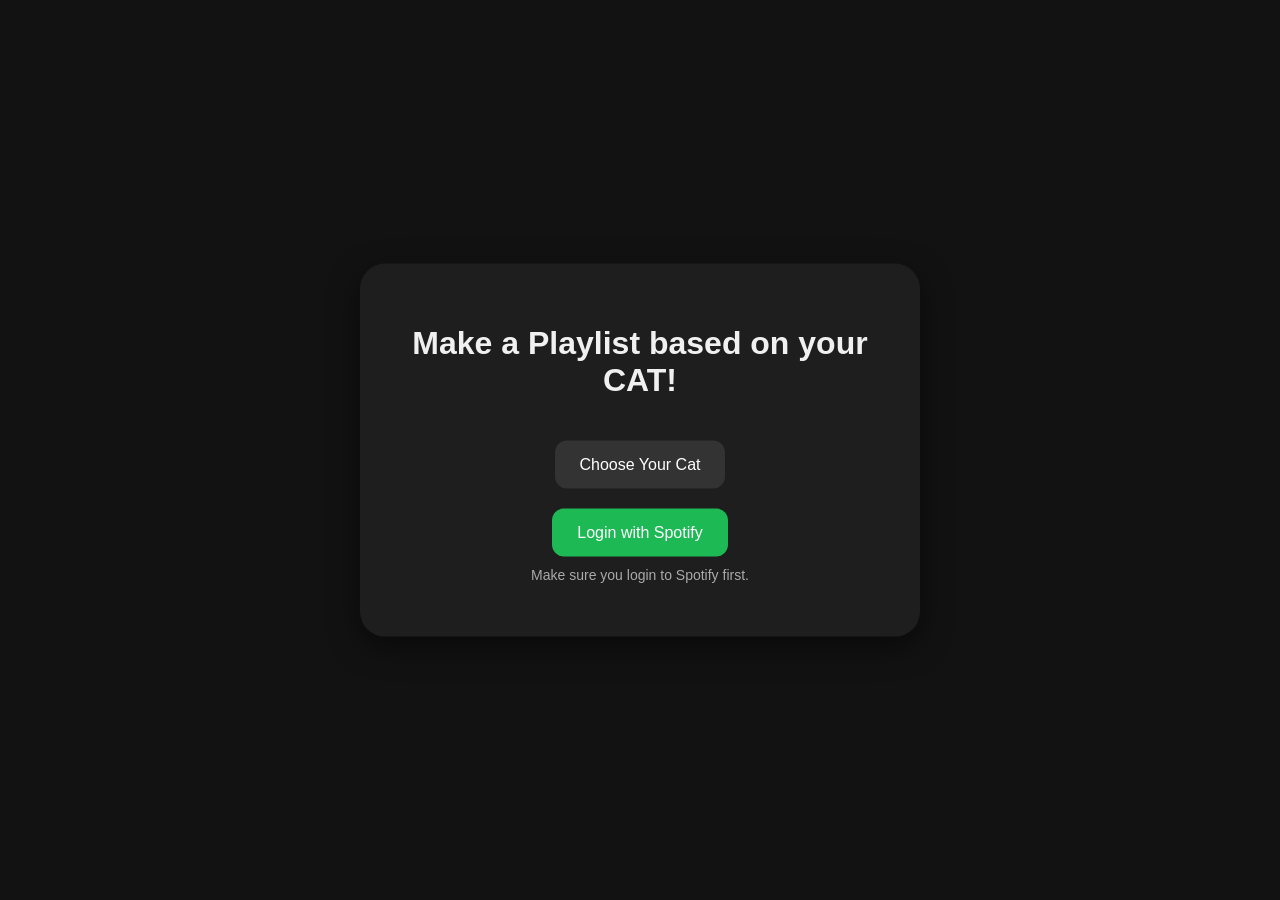
==== index.html @ c6c8cfe8 "Testing" ====
<!DOCTYPE html>
<html lang="en">
<head>
  <meta charset="UTF-8" />
  <meta name="viewport" content="width=device-width, initial-scale=1.0"/>
  <title>Catify Playlist</title>
  <link rel="stylesheet" href="style.css" />
</head>
<body>
  <!-- Landing Page -->
  <div id="page-landing" class="page landing-page active">
    <h1>Make a Playlist based on your CAT!</h1>
    <button id="startBtn">Choose Your Cat</button>
    <button id="spotifyLoginBtn">Login with Spotify</button>
    <p class="spotify-info">
      Make sure you login to Spotify first.
    </p>
    
  </div>
  <!-- Cat Breed Selection Page -->
  <div id="page-select" class="page select-page">
    <h2>Select a Cat Breed</h2>
    <input 
      type="text" 
      id="breedSearch" 
      placeholder="Search for a breed..." 
      class="search-box"
    />
    <div class="scroll-wrapper">
      <div id="breedGrid" class="grid"></div>
    </div>
    <button id="backBtn">← Back</button>
    <button id="catifyBtn">Catify!</button>
  </div>
  <!-- Spotify Playlist Result Page -->
  <div id="page-result" class="page result-page">
    <h2>Your Catify Playlist</h2>
    <div id="playlist" class="playlist-list"></div>
    <button id="backToSelectBtn">← Back</button>
  </div>


  <div id="spotifyModal" class="modal">
    <div class="modal-content">
      <h3>Spotify Login Required</h3>
      <p>You need to log in with Spotify to create your playlist.</p>
      <div class="modal-actions">
        <button id="modalLoginBtn">Log in with Spotify</button>
        <button id="modalCancelBtn">Cancel</button>
      </div>
    </div>
  </div>
  
  <script src="app.js"></script>
</body>
</html>
---- style.css ----
body {
    margin: 0;
    font-family: 'Poppins', sans-serif;
    background-color: #121212;
    color: #f0f0f0;
    height: 100vh;
    overflow: hidden;
  }
  
  .page {
    display: none;
    flex-direction: column;
    align-items: center;
    text-align: center;
    background-color: #1e1e1e;
    padding: 30px 20px;
    border-radius: 25px;
    box-shadow: 0 10px 30px rgba(0, 0, 0, 0.5);
  }
  
  .page.active {
    display: flex;
  }
  
  .page.landing-page {
    max-width: 500px;
    padding: 40px 30px;
    position: absolute;
    top: 50%;
    left: 50%;
    transform: translate(-50%, -50%);
  }
  
  .page.select-page {
    width: 80vw;
    max-width: 550px;
    aspect-ratio: 5 / 8;
    height: auto;
    justify-content: flex-start;
    overflow: hidden;
    position: absolute;
    top: 50%;
    left: 50%;
    transform: translate(-50%, -50%);
  }
  
  h1, h2 {
    color: #f0f0f0;
  }
  
  button {
    margin-top: 20px;
    background-color: #333;
    color: #fff;
    border: none;
    padding: 15px 25px;
    border-radius: 12px;
    font-size: 16px;
    cursor: pointer;
    transition: background-color 0.2s ease-in-out;
  }
  
  button:hover {
    background-color: #444;
  }
  
  .search-box {
    margin-top: 10px;
    padding: 10px 15px;
    border-radius: 8px;
    border: none;
    background-color: #2a2a2a;
    color: #f0f0f0;
    width: 100%;
    max-width: 300px;
    font-size: 14px;
    outline: none;
    box-shadow: 0 0 5px rgba(0,0,0,0.2);
  }
  
  .search-box::placeholder {
    color: #aaa;
  }
  
  .scroll-wrapper {
    flex: 1;
    width: 100%;
    overflow-y: auto;
    overflow-x: hidden;              /* ✅ kill horizontal scroll */
    margin-top: 10px;
    padding: 10px;                   /* ✅ internal buffer for box glow */
    box-sizing: border-box;
  }
  
  
  .grid {
    display: grid;
    grid-template-columns: repeat(2, 1fr);
    gap: 20px;
    width: 100%;
    box-sizing: border-box;          /* ✅ don't let padding overflow width */
  }
  
  
  .breed-box {
    background-color: #2a2a2a;
    border-radius: 12px;
    overflow: hidden;
    text-align: center;
    padding: 10px;
    cursor: pointer;
    transition: transform 0.2s ease;
  }
  
  .breed-box:hover {
    transform: scale(1.05);
  }
  
  .breed-box {
    background-color: #2a2a2a;
    border-radius: 12px;
    overflow: hidden;
    text-align: center;
    padding: 10px;
    cursor: pointer;
    transition: transform 0.2s ease, box-shadow 0.2s ease;
    box-sizing: border-box; /* ✅ ensures outline doesn’t increase size */
  }
  
  .breed-box span {
    display: block;
    margin-top: 8px;
    color: #f0f0f0;
    font-size: 14px;
  }

  .breed-box.selected {
    outline: 3px solid #2ecc71;
    box-shadow: 0 0 10px #2ecc71;
    transform: scale(1.03);
  }

  .breed-box img {
    width: 100%;
    height: 120px;
    object-fit: cover;
    border-radius: 8px;
    max-width: 100%; /* ✅ prevent overflow on rogue image URLs */
  }  

  .result-page {
    max-width: 550px;
    width: 80vw;
    aspect-ratio: 5 / 8;
    overflow-y: auto;
    padding: 30px 20px;
    position: absolute;
    top: 50%;
    left: 50%;
    transform: translate(-50%, -50%);
    background-color: #1e1e1e;
    border-radius: 25px;
    box-shadow: 0 0 30px rgba(0, 0, 0, 0.5);
    display: none;
    flex-direction: column;
    align-items: center;
    text-align: left;
    color: #f0f0f0;
  }
  
  #spotifyLoginBtn {
    margin-top: 20px;
    background-color: #1DB954; /* Spotify Green */
    color: #fff;
    border: none;
    padding: 15px 25px;
    border-radius: 12px;
    font-size: 16px;
    cursor: pointer;
    transition: background-color 0.2s ease-in-out;
  }
  
  #spotifyLoginBtn:hover {
    background-color: #1aa34a;
  }
  
  .spotify-info {
    margin-top: 10px;
    color: #aaa;
    font-size: 14px;
    max-width: 300px;
    text-align: center;
  }
  
  .modal {
    display: none;
    position: fixed;
    top: 0;
    left: 0;
    width: 100vw;
    height: 100vh;
    background-color: rgba(0, 0, 0, 0.7);
    justify-content: center;
    align-items: center;
    z-index: 999;
  }
  
  .modal-content {
    background-color: #1e1e1e;
    padding: 30px 20px;
    border-radius: 15px;
    text-align: center;
    max-width: 400px;
    color: #fff;
    box-shadow: 0 0 20px rgba(0, 0, 0, 0.6);
  }
  
  .modal-actions {
    display: flex;
    justify-content: space-around;
    margin-top: 20px;
  }
  
  .modal-actions button {
    padding: 10px 20px;
    border: none;
    border-radius: 8px;
    cursor: pointer;
    font-size: 14px;
  }
  
  #modalLoginBtn {
    background-color: #1DB954;
    color: white;
  }
  
  #modalCancelBtn {
    background-color: #444;
    color: white;
  }

  .playlist-link {
    display: block;
    text-align: center;
    background-color: #1DB954;
    color: white;
    padding: 12px 20px;
    margin-bottom: 20px;
    border-radius: 10px;
    text-decoration: none;
    font-weight: bold;
    transition: background-color 0.2s;
  }
  
  .playlist-link:hover {
    background-color: #18ac4d;
  }
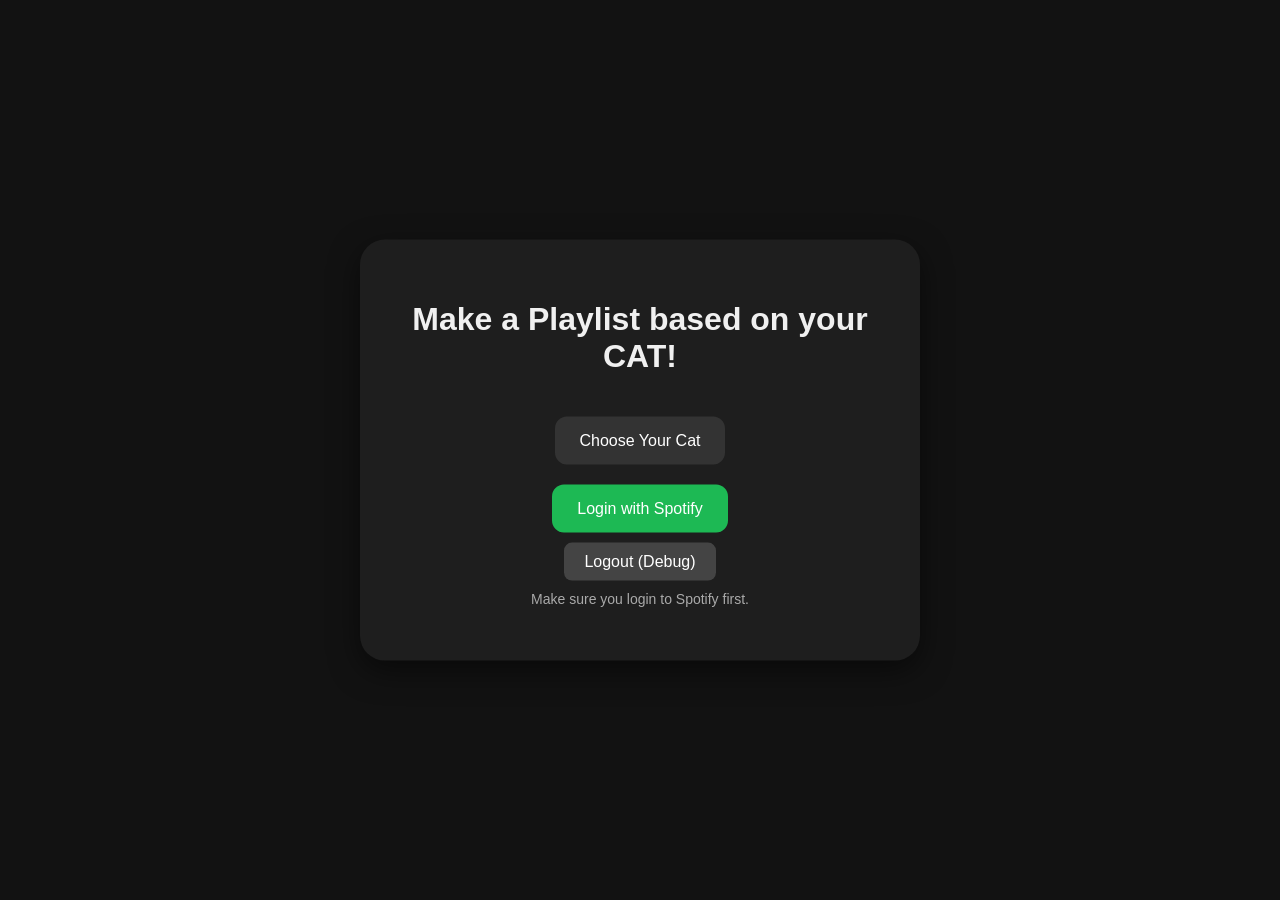
==== commit f3460ea0: "Add debug logout button and styling for Spotify integration" ====
--- a/index.html
+++ b/index.html
@@ -12,6 +12,7 @@
     <h1>Make a Playlist based on your CAT!</h1>
     <button id="startBtn">Choose Your Cat</button>
     <button id="spotifyLoginBtn">Login with Spotify</button>
+    <button id="spotifyLogoutBtn" class="debug-btn">Logout (Debug)</button>
     <p class="spotify-info">
       Make sure you login to Spotify first.
     </p>
--- a/style.css
+++ b/style.css
@@ -255,4 +255,16 @@
   .playlist-link:hover {
     background-color: #18ac4d;
   }
-  +  
+  .debug-btn {
+  background-color: #444;
+  color: white;
+  margin-top: 10px;
+  padding: 10px 20px;
+  border-radius: 8px;
+  border: none;
+  cursor: pointer;
+}
+.debug-btn:hover {
+  background-color: #555;
+}
